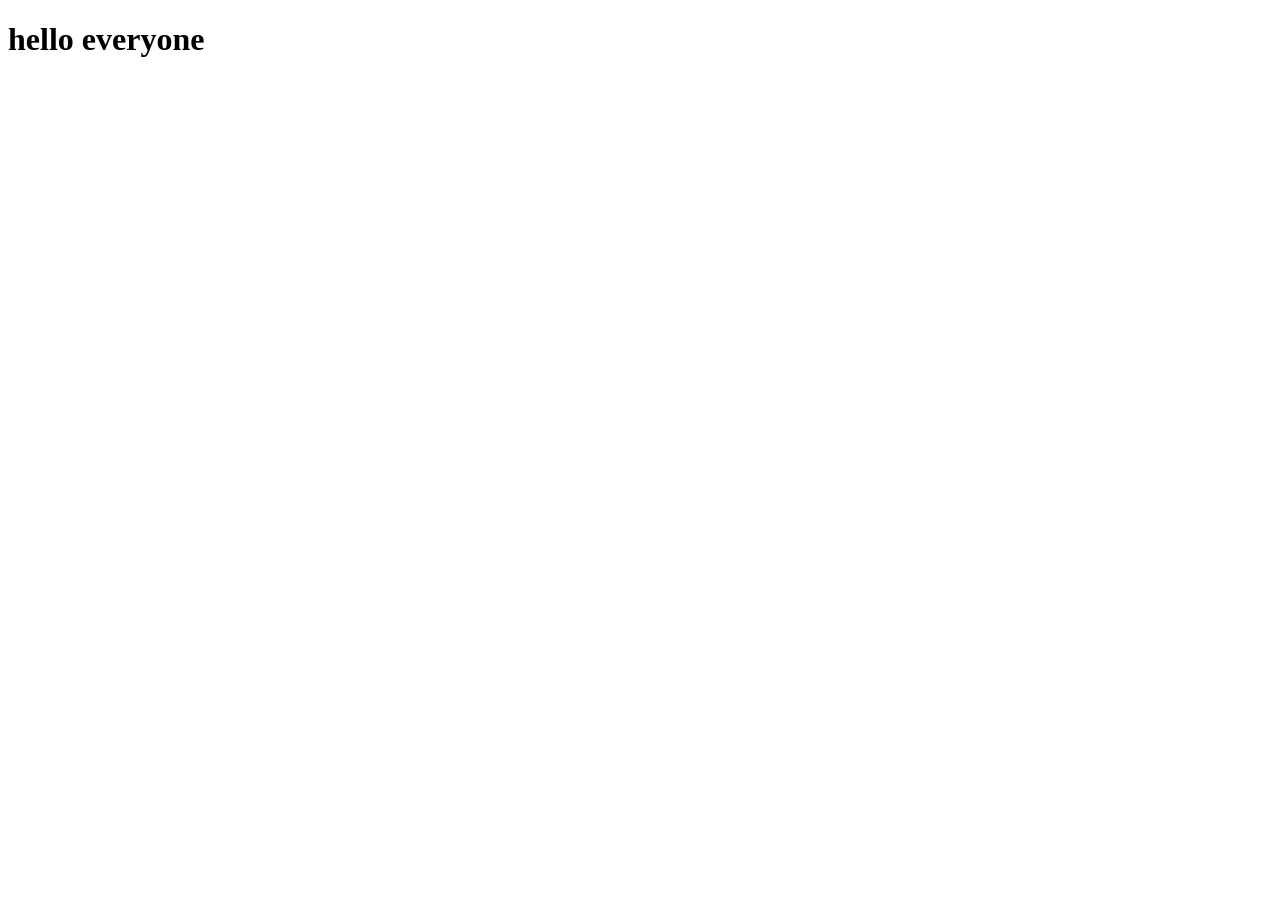
==== index.html @ 89a4f75e "hello guys" ====
<!DOCTYPE html>
<html lang="en">
<head>
    <meta charset="UTF-8">
    <meta name="viewport" content="width=device-width, initial-scale=1.0">
    <title>Document</title>
</head>
<body>
    <h1>hello everyone</h1>
</body>
</html>
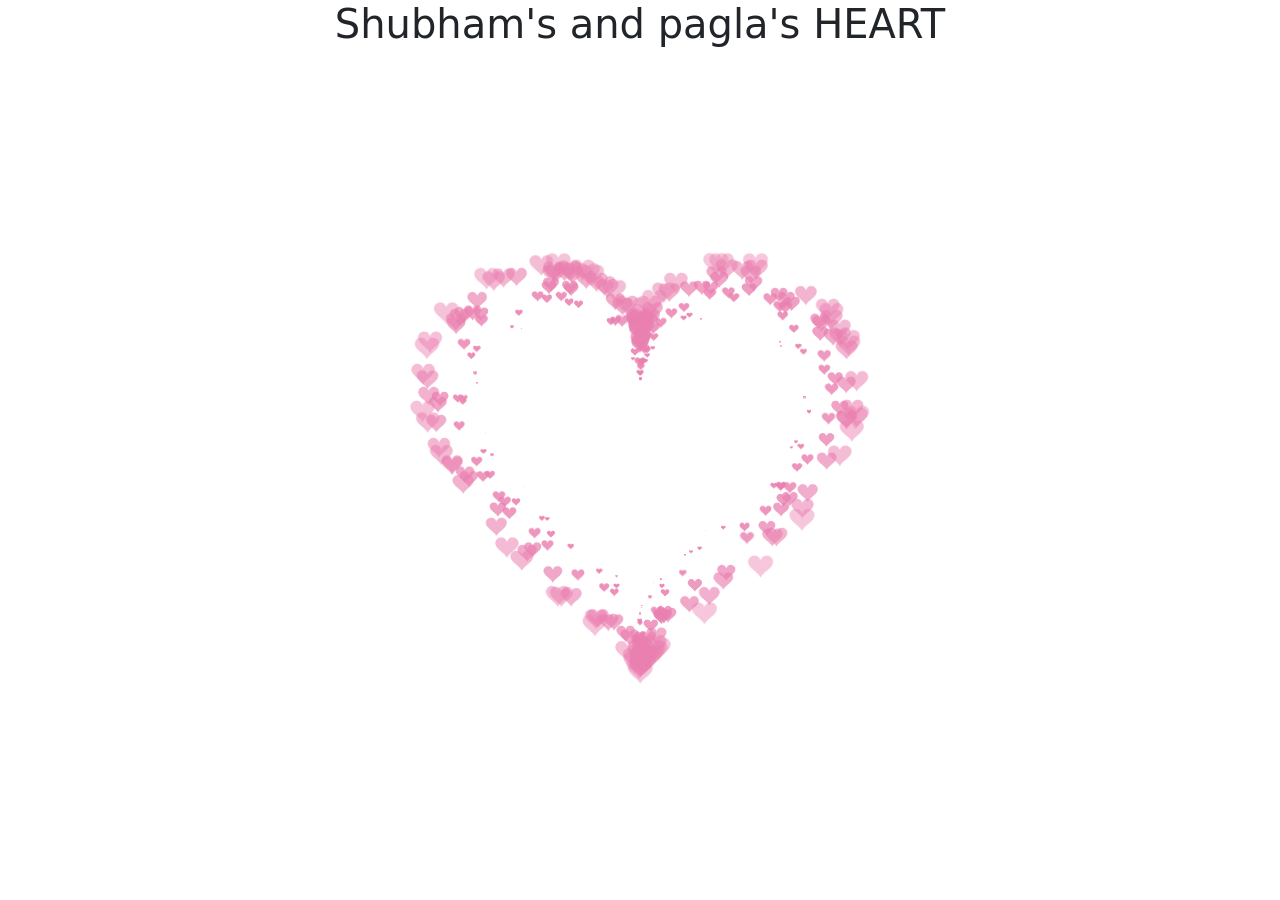
==== commit 5b3a6b91: "Rename valentine-heart.html to index.html" ====
--- a/index.html
+++ b/index.html
@@ -1,12 +1,20 @@
-
 <!DOCTYPE html>
 <html lang="en">
 <head>
     <meta charset="UTF-8">
     <meta name="viewport" content="width=device-width, initial-scale=1.0">
-    <title>Document</title>
+    <title> Collaboration Website </title>
+    <link rel="stylesheet" href="/heart.css">
+    <link href="https://cdn.jsdelivr.net/npm/bootstrap@5.3.8/dist/css/bootstrap.min.css" rel="stylesheet">
 </head>
 <body>
-    <h1>hello everyone</h1>
+    <div class="container text-center">
+        <h1>Shubham's and pagla's HEART</h1>
+    </div>
+    <canvas id="pinkboard"></canvas>
+
+<script src="/heart.js"></script>
+<script src="https://cdn.jsdelivr.net/npm/@popperjs/core@2.11.8/dist/umd/popper.min.js" ></script>
+<script src="https://cdn.jsdelivr.net/npm/bootstrap@5.3.8/dist/js/bootstrap.min.js"></script>
 </body>
-</html>+</html>
--- a/heart.css
+++ b/heart.css
@@ -0,0 +1,12 @@
+html, body {
+    height: 100%;
+
+    padding: 0;
+    margin: 0;
+    background: #000;
+  }
+  canvas {
+    position: absolute;
+    width: 100%;
+    height: 91%;
+  }
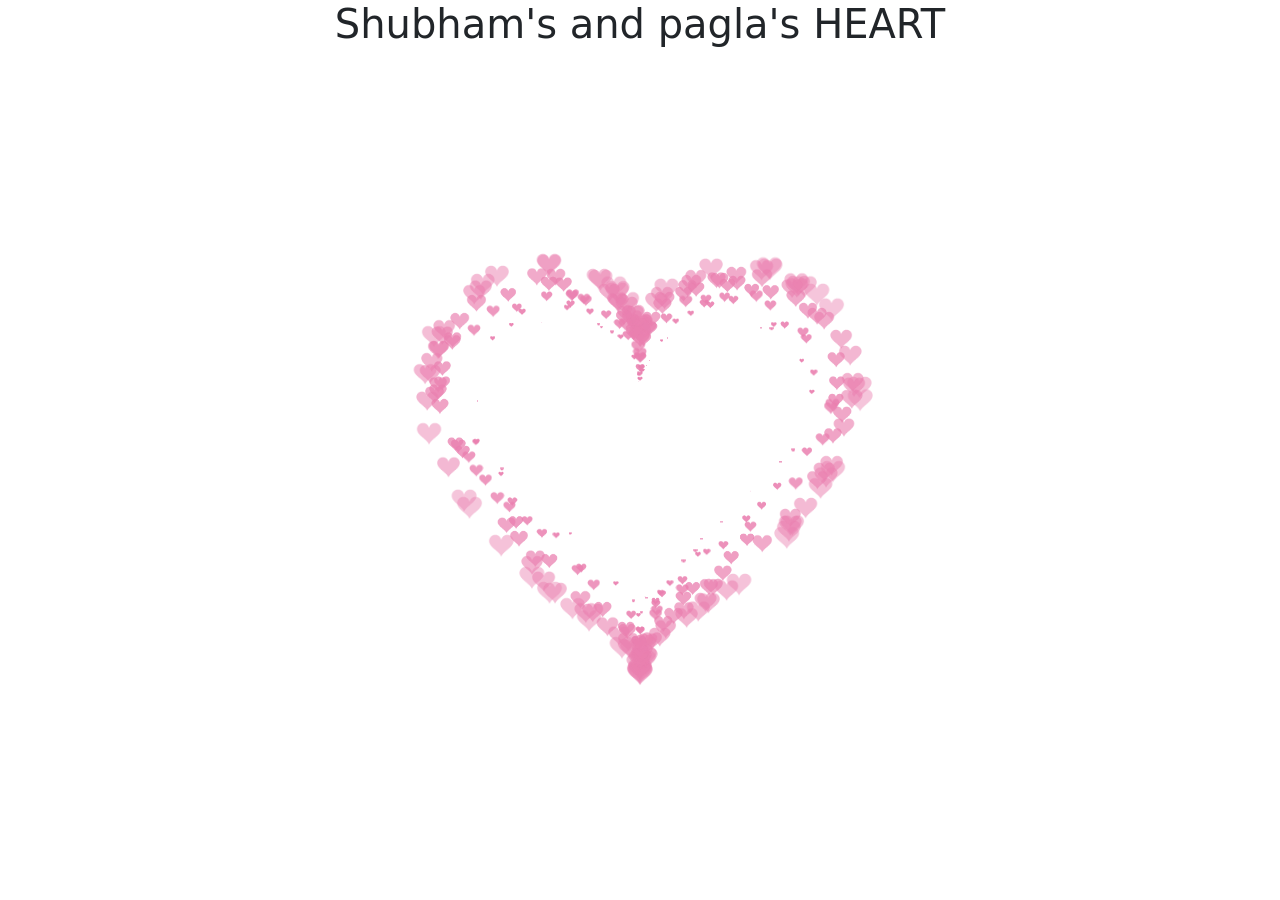
==== commit 40725277: "Update index.html" ====
--- a/index.html
+++ b/index.html
@@ -4,7 +4,7 @@
     <meta charset="UTF-8">
     <meta name="viewport" content="width=device-width, initial-scale=1.0">
     <title> Collaboration Website </title>
-    <link rel="stylesheet" href="/heart.css">
+    <link rel="stylesheet" href="heart.css">
     <link href="https://cdn.jsdelivr.net/npm/bootstrap@5.3.8/dist/css/bootstrap.min.css" rel="stylesheet">
 </head>
 <body>
@@ -13,7 +13,7 @@
     </div>
     <canvas id="pinkboard"></canvas>
 
-<script src="/heart.js"></script>
+<script src="heart.js"></script>
 <script src="https://cdn.jsdelivr.net/npm/@popperjs/core@2.11.8/dist/umd/popper.min.js" ></script>
 <script src="https://cdn.jsdelivr.net/npm/bootstrap@5.3.8/dist/js/bootstrap.min.js"></script>
 </body>
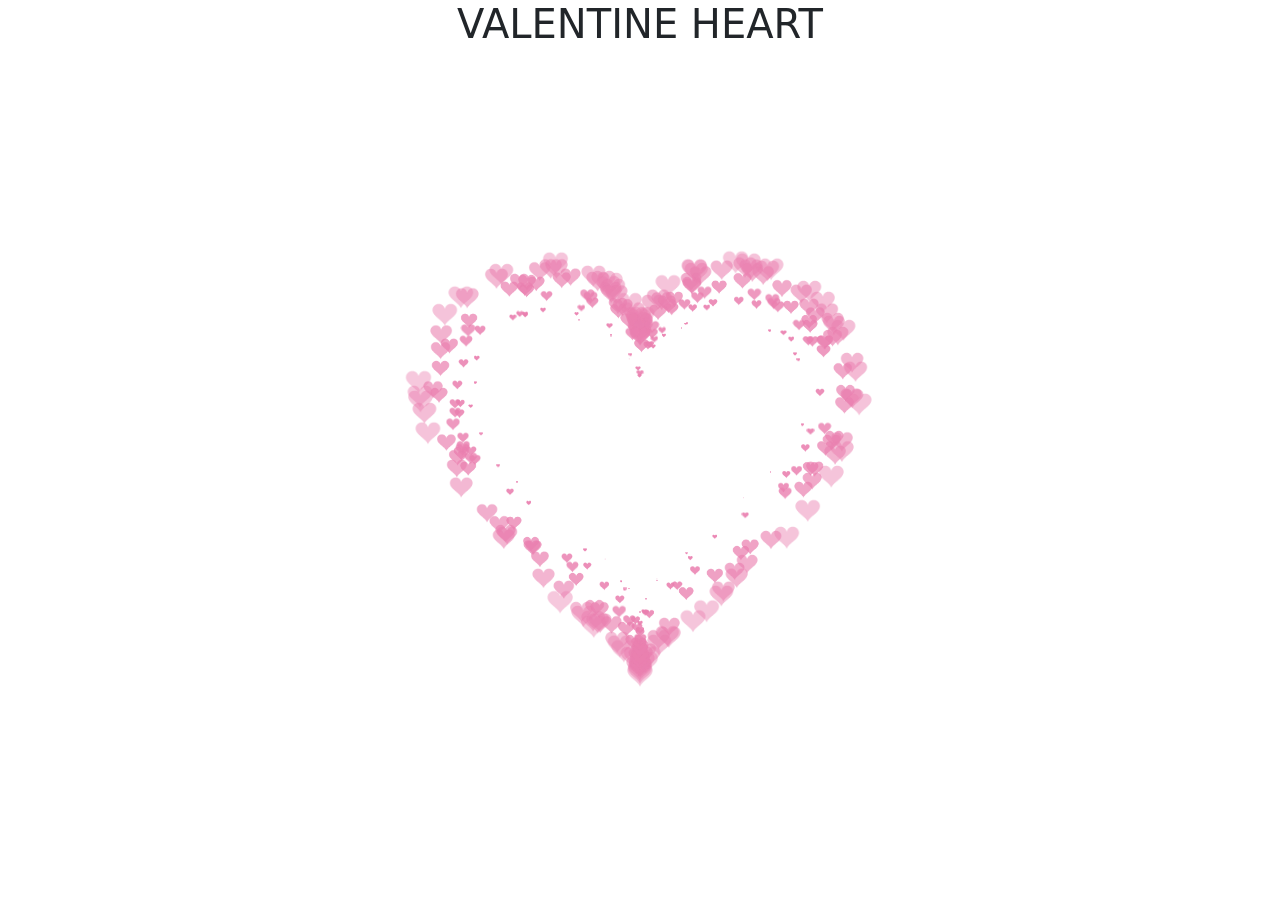
==== commit ff72ee64: "Update index.html" ====
--- a/index.html
+++ b/index.html
@@ -9,7 +9,7 @@
 </head>
 <body>
     <div class="container text-center">
-        <h1>Shubham's and pagla's HEART</h1>
+        <h1>VALENTINE  HEART</h1>
     </div>
     <canvas id="pinkboard"></canvas>
 
